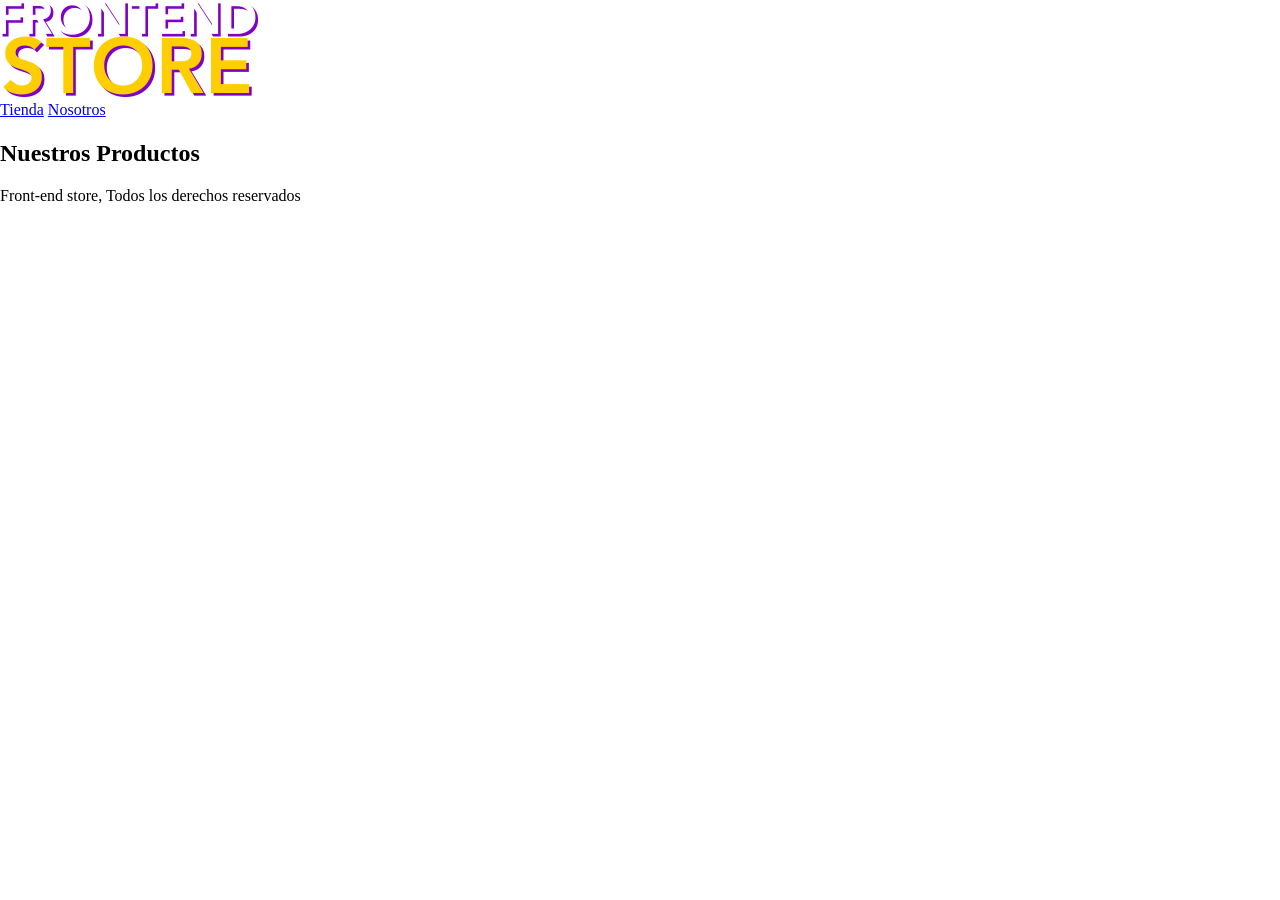
==== Index.htm @ 860268ea "V01" ====
<!DOCTYPE html>
<html lang="en">
    <head>
        <meta charset="UTF-8">
        <meta http-equiv="X-UA-Compatible" content="IE=edge">
        <meta name="viewport" content="width=device-width, initial-scale=1.0">
        <link rel="stylesheet" href="Diseño/normalize.css">
        <link rel="preconnect" href="https://fonts.googleapis.com">
        <link rel="preconnect" href="https://fonts.gstatic.com" crossorigin>
        <link href="https://fonts.googleapis.com/css2?family=Staatliches&display=swap" rel="stylesheet">
        <link rel="stylesheet" href="Diseño/Styles.css">
        <title>Front-end Store</title>
    </head>

    <body>
        <header>
            <img src="Diseño/logo.png" alt="Logo Front-end">
        </header>

        <nav>
            <a href="#">Tienda</a>
            <a href="#">Nosotros</a>
        </nav>

        <main>
            <h2>Nuestros Productos</h2>


        </main>

        <footer>
            <p>Front-end store, Todos los derechos reservados</p>
        </footer>

    </body>

</html>
---- Diseño/Styles.css ----
:root{
    --primario: #9C27B0;
    --primarioOscuro: #891190;
    --secundario: #FFCE08;
    --secundarioOscuro: rgb(233, 287, 2);
    --blanco: #FFF;
    --negro: #000;
    --fuentePrincipal: font-family: 'Staatliches', cursive;
}

/* Globales */ 

html{
    font-size: 62.5%;
}

body{
    font-size: 16px;
}
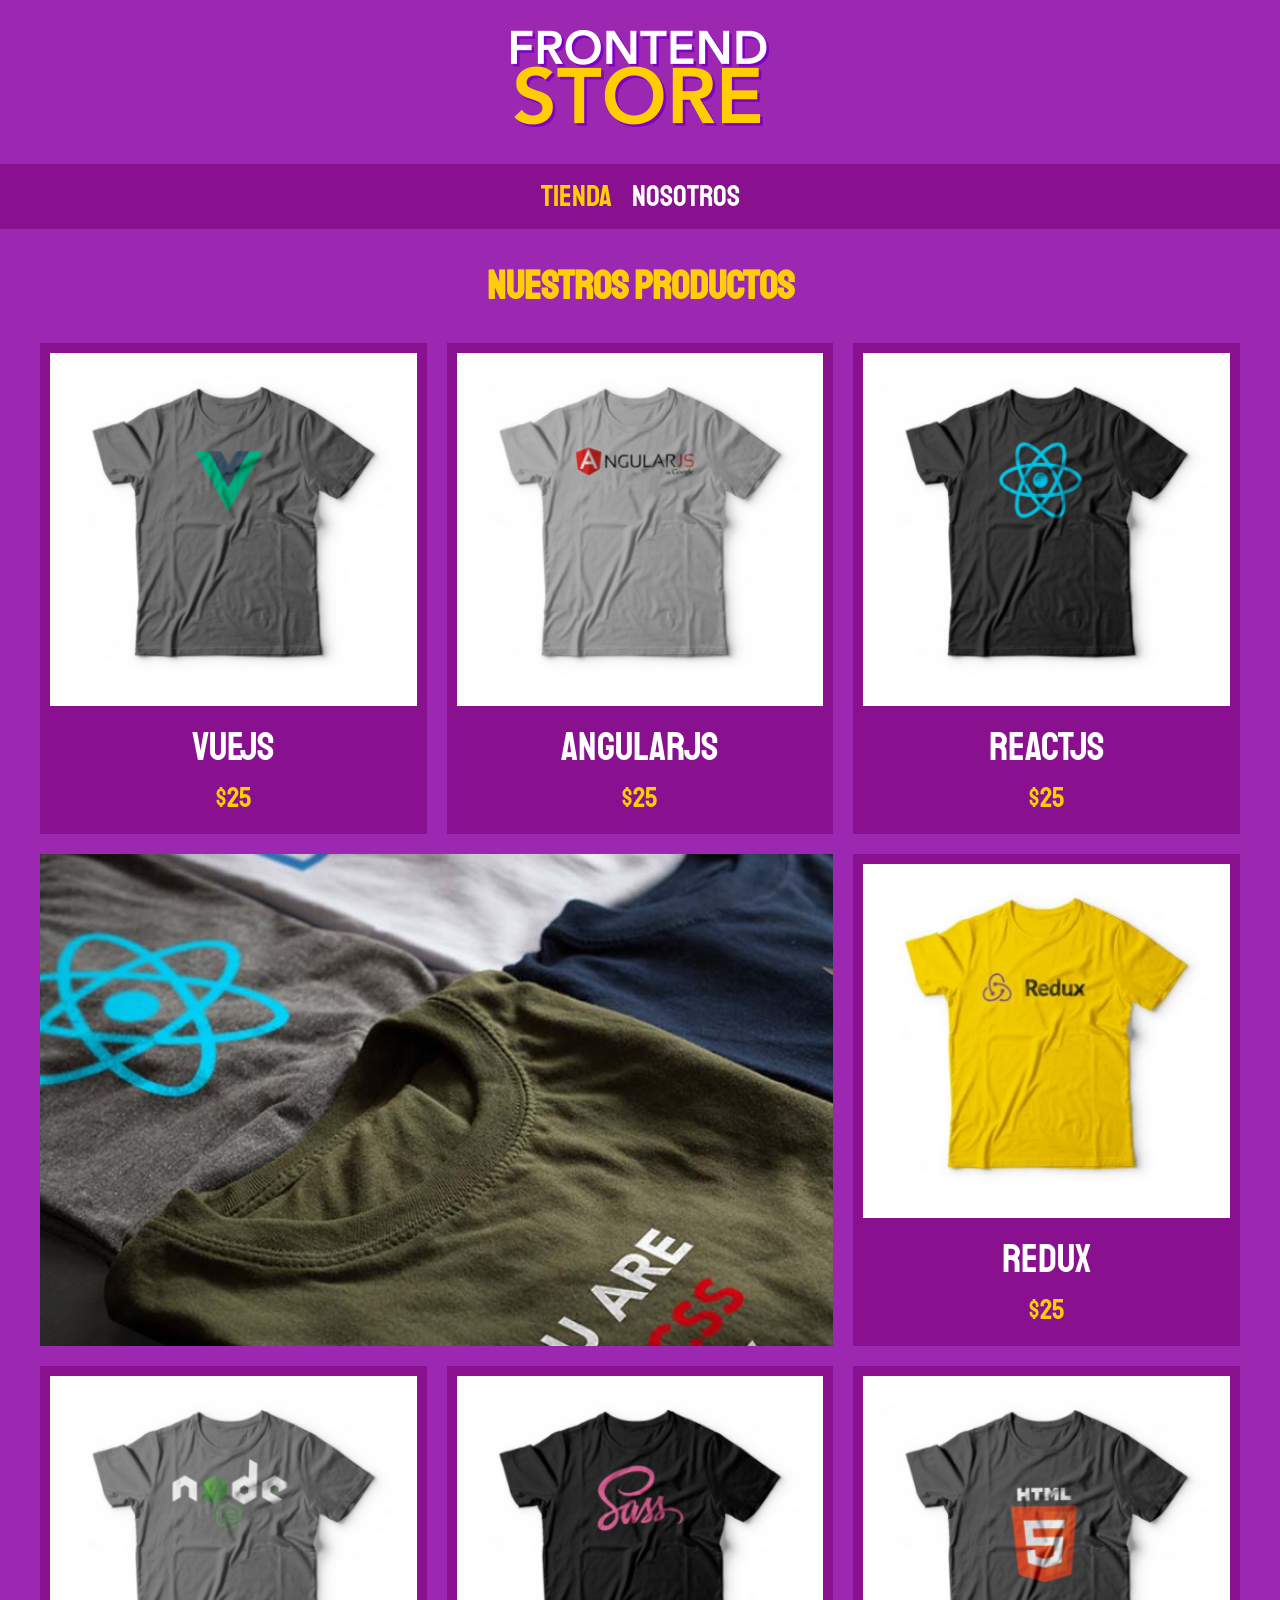
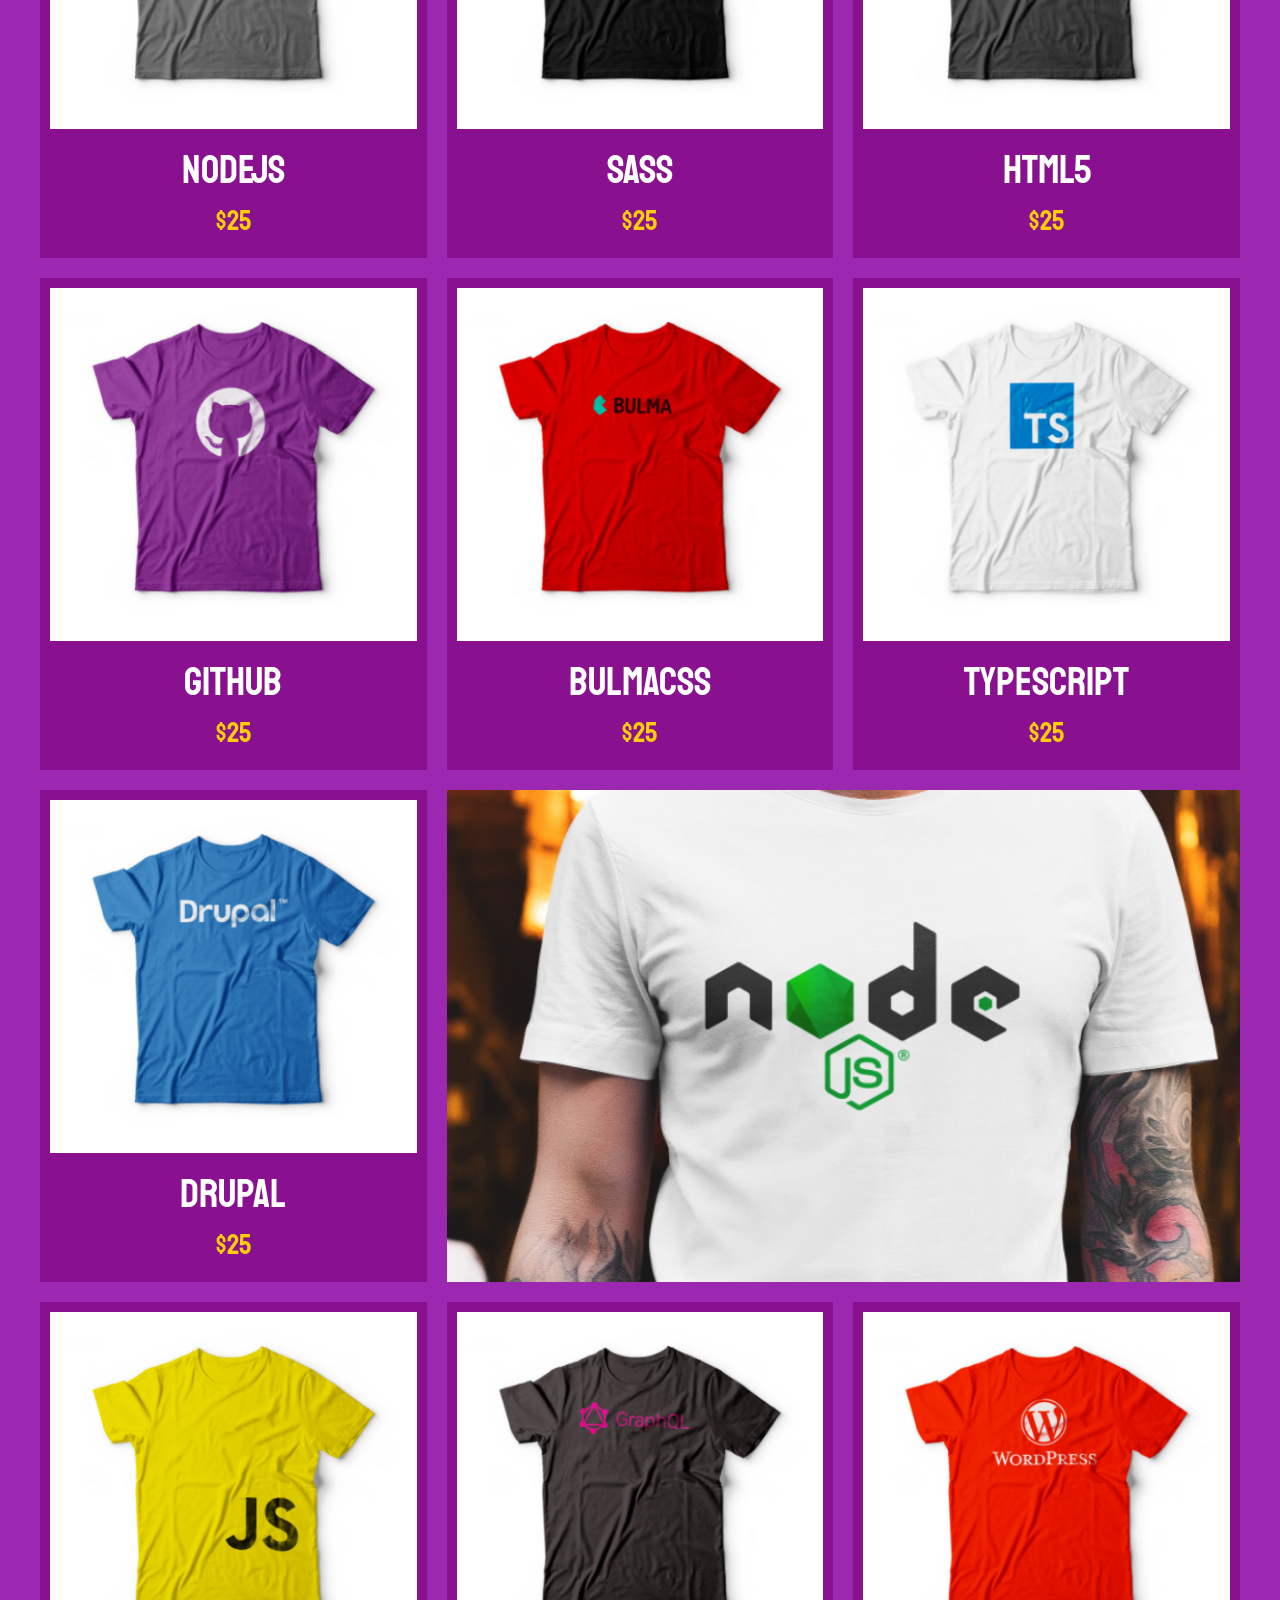
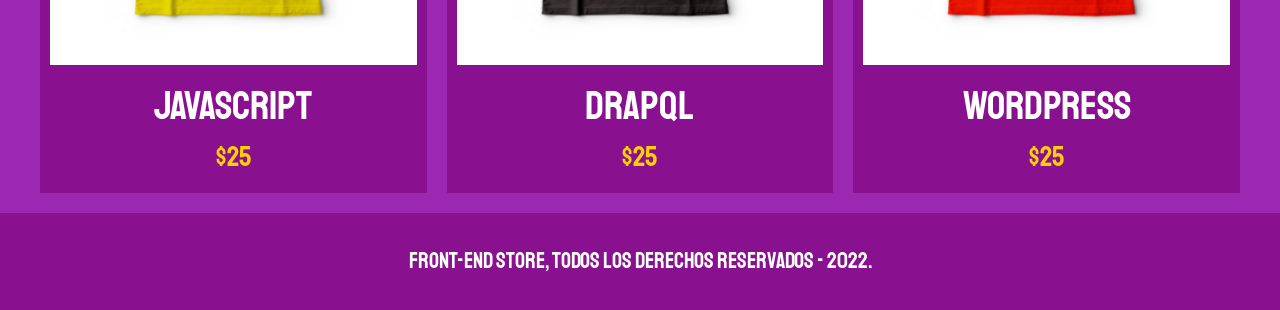
==== commit 3aa88f3d: "v02_1" ====
--- a/Index.htm
+++ b/Index.htm
@@ -13,23 +13,153 @@
     </head>
 
     <body>
-        <header>
-            <img src="Diseño/logo.png" alt="Logo Front-end">
+        <header class="header">
+            <a href="Index.htm">
+                <img class="header__logo" src="Diseño/logo.png" alt="Logotipo">
+            </a>
         </header>
 
-        <nav>
-            <a href="#">Tienda</a>
-            <a href="#">Nosotros</a>
+        <nav class="navegacion">
+            <a class="navegacion__enlace navegacion__enlace--activo" href="Index.htm">Tienda</a>
+            <a class="navegacion__enlace" href="Nosotros.htm">Nosotros</a>
         </nav>
 
-        <main>
-            <h2>Nuestros Productos</h2>
-
-
+        <main class="contenedor">
+            <h1>Nuestros Productos</h1>
+            <div class="grid">
+                <div class="producto">
+                    <a href="Producto.htm">
+                        <img class="producto__imagen" src="Diseño/1.jpg" alt="Imagen Camisa">
+                        <div class="producto__informacion">
+                            <p class="producto__nombre">VueJs</p>
+                            <p class="producto__precio">$25</p>
+                        </div>
+                    </a>
+                </div>
+                <div class="producto">
+                    <a href="Producto.htm">
+                        <img class="producto__imagen" src="Diseño/2.jpg" alt="Imagen Camisa">
+                        <div class="producto__informacion">
+                            <p class="producto__nombre">AngularJs</p>
+                            <p class="producto__precio">$25</p>
+                        </div>
+                    </a>
+                </div>
+                <div class="producto">
+                    <a href="Producto.htm">
+                        <img class="producto__imagen" src="Diseño/3.jpg" alt="Imagen Camisa">
+                        <div class="producto__informacion">
+                            <p class="producto__nombre">ReactJS</p>
+                            <p class="producto__precio">$25</p>
+                        </div>
+                    </a>
+                </div>
+                <div class="producto">
+                    <a href="Producto.htm">
+                        <img class="producto__imagen" src="Diseño/4.jpg" alt="Imagen Camisa">
+                        <div class="producto__informacion">
+                            <p class="producto__nombre">Redux</p>
+                            <p class="producto__precio">$25</p>
+                        </div>
+                    </a>
+                </div>
+                <div class="producto">
+                    <a href="Producto.htm">
+                        <img class="producto__imagen" src="Diseño/5.jpg" alt="Imagen Camisa">
+                        <div class="producto__informacion">
+                            <p class="producto__nombre">NodeJs</p>
+                            <p class="producto__precio">$25</p>
+                        </div>
+                    </a>
+                </div>
+                <div class="producto">
+                    <a href="Producto.htm">
+                        <img class="producto__imagen" src="Diseño/6.jpg" alt="Imagen Camisa">
+                        <div class="producto__informacion">
+                            <p class="producto__nombre">SASS</p>
+                            <p class="producto__precio">$25</p>
+                        </div>
+                    </a>
+                </div>
+                <div class="producto">
+                    <a href="Producto.htm">
+                        <img class="producto__imagen" src="Diseño/7.jpg" alt="Imagen Camisa">
+                        <div class="producto__informacion">
+                            <p class="producto__nombre">HTML5</p>
+                            <p class="producto__precio">$25</p>
+                        </div>
+                    </a>
+                </div>
+                <div class="producto">
+                    <a href="Producto.htm">
+                        <img class="producto__imagen" src="Diseño/8.jpg" alt="Imagen Camisa">
+                        <div class="producto__informacion">
+                            <p class="producto__nombre">GitHub</p>
+                            <p class="producto__precio">$25</p>
+                        </div>
+                    </a>
+                </div>
+                <div class="producto">
+                    <a href="Producto.htm">
+                        <img class="producto__imagen" src="Diseño/9.jpg" alt="Imagen Camisa">
+                        <div class="producto__informacion">
+                            <p class="producto__nombre">BulmaCSS</p>
+                            <p class="producto__precio">$25</p>
+                        </div>
+                    </a>
+                </div>
+                <div class="producto">
+                    <a href="Producto.htm">
+                        <img class="producto__imagen" src="Diseño/10.jpg" alt="Imagen Camisa">
+                        <div class="producto__informacion">
+                            <p class="producto__nombre">TypeScript</p>
+                            <p class="producto__precio">$25</p>
+                        </div>
+                    </a>
+                </div>
+                <div class="producto">
+                    <a href="Producto.htm">
+                        <img class="producto__imagen" src="Diseño/11.jpg" alt="Imagen Camisa">
+                        <div class="producto__informacion">
+                            <p class="producto__nombre">Drupal</p>
+                            <p class="producto__precio">$25</p>
+                        </div>
+                    </a>
+                </div>
+                <div class="producto">
+                    <a href="Producto.htm">
+                        <img class="producto__imagen" src="Diseño/12.jpg" alt="Imagen Camisa">
+                        <div class="producto__informacion">
+                            <p class="producto__nombre">JavaScript</p>
+                            <p class="producto__precio">$25</p>
+                        </div>
+                    </a>
+                </div>
+                <div class="producto">
+                    <a href="Producto.htm">
+                        <img class="producto__imagen" src="Diseño/13.jpg" alt="Imagen Camisa">
+                        <div class="producto__informacion">
+                            <p class="producto__nombre">DrapQL</p>
+                            <p class="producto__precio">$25</p>
+                        </div>
+                    </a>
+                </div>
+                <div class="producto">
+                    <a href="Producto.htm">
+                        <img class="producto__imagen" src="Diseño/14.jpg" alt="Imagen Camisa">
+                        <div class="producto__informacion">
+                            <p class="producto__nombre">WordPress</p>
+                            <p class="producto__precio">$25</p>
+                        </div>
+                    </a>
+                </div>
+                <div class="grafico grafico--camisas"></div>
+                <div class="grafico grafico--node"></div>
+            </div>
         </main>
 
-        <footer>
-            <p>Front-end store, Todos los derechos reservados</p>
+        <footer class="footer">
+            <p class="footer__texto">Front-End Store, Todos los derechos reservados - 2022.</p>
         </footer>
 
     </body>
--- a/Diseño/Styles.css
+++ b/Diseño/Styles.css
@@ -5,16 +5,245 @@
     --secundarioOscuro: rgb(233, 287, 2);
     --blanco: #FFF;
     --negro: #000;
-    --fuentePrincipal: font-family: 'Staatliches', cursive;
+    --fuentePrincipal: 'Staatliches', cursive;
 }
 
 /* Globales */ 
-
 html{
     font-size: 62.5%;
+    box-sizing: border-box;
 }
 
 body{
     font-size: 16px;
-}
-
+    background-color: var(--primario);
+    line-height: 1.5;
+}
+
+*, *:before, *:after {
+    box-sizing: inherit;
+}
+
+p{
+    font-size: 1.8rem;
+    font-family: Arial, Helvetica, sans-serif;
+    color: var(--blanco);
+}
+
+a{
+    text-decoration: none;
+}
+
+img{
+    width: 100%;
+}
+
+.contenedor{
+    max-width: 120rem;
+    margin: 0 auto;
+}
+
+h1,h2,h3{
+    text-align: center;
+    color: var(--secundario);
+    font-family: var(--fuentePrincipal);
+}
+
+h1{
+    font-size: 4rem;
+}
+
+h2{
+    font-size: 3.2rem;
+}
+
+h3{
+    font-size: 2.4rem;
+}
+
+/* Header */
+.header{
+    display: flex;
+    justify-content: center;
+}
+
+.header__logo{
+    margin: 3rem 0;
+}
+
+/* Navegacion */
+.navegacion{
+    background-color: var(--primarioOscuro);
+    padding: 1rem 0;
+    display: flex;    
+    justify-content: center;
+    gap: 2rem;
+}
+
+.navegacion__enlace{
+    color: var(--blanco);
+    font-family: var(--fuentePrincipal);
+    font-size: 3rem;
+}
+.navegacion__enlace--activo, .navegacion__enlace:hover{
+    color: var(--secundario);
+}
+
+/* Footer */
+.footer{
+    background-color: var(--primarioOscuro);
+    padding: 1rem 0;
+    margin-top: 2rem;
+}
+
+.footer__texto{
+    font-family: var(--fuentePrincipal);
+    text-align: center;
+    font-size: 2.2rem;
+}
+
+/* Productos */
+
+.grid{
+    display: grid;
+    grid-template-columns: repeat(2, 1fr);
+    gap: 2rem;
+}
+
+@media (min-width: 768px) {
+    .grid{
+        grid-template-columns: repeat(3, 1fr);
+    }
+}
+
+.producto{
+    background-color: var(--primarioOscuro);
+    padding: 1rem;
+}
+
+.producto__nombre{
+    font-size: 4rem;
+}
+
+.producto__precio{
+    font-size: 2.8rem;
+    color: var(--secundario);
+}
+
+.producto__nombre, .producto__precio{
+    font-family: var(--fuentePrincipal);
+    margin: 1rem 0;
+    text-align: center;
+    line-height: 1.2;
+}
+
+/* Graficos */
+.grafico{
+    min-height: 30rem;
+    background-repeat: no-repeat;
+    background-size: cover;
+    grid-column: 1 / 3;
+}
+
+.grafico--camisas{
+    background-image: url(../Diseño/grafico1.jpg);
+    grid-row: 2 / 3;
+}
+
+.grafico--node{
+    background-image: url(../Diseño/grafico2.jpg);
+    grid-row: 8 / 9;
+}
+
+@media (min-width: 768px) {
+    .grafico--node{
+        grid-row: 5 / 6;
+        grid-column: 2 / 4; 
+    }
+}
+
+/* Sobre Nosotros */
+
+.nosotros{
+    display: grid;
+    grid-template-rows: repeat(2, auto);
+}
+
+@media (min-width: 768px) {
+    .nosotros{
+        grid-template-columns: repeat(2, 1fr);
+        column-gap: 2rem;
+    }
+}
+
+.nosotros__imagen{
+    grid-row: 1 / 2;
+}
+
+@media (min-width: 768px) {
+    .nosotros__imagen{
+        grid-column: 2 / 3;
+    }
+}
+
+/* Bloques */
+
+.bloques{
+    display: grid;
+    grid-template-columns: repeat(2, 1fr);
+    gap: 2rem;
+}
+
+@media (min-width: 768px) {
+    .bloques{
+        grid-template-columns: repeat(4, 1fr);
+    }
+}
+
+.bloque{
+    text-align: center;
+}
+
+.bloque__titulo{
+    margin: 0;
+}
+
+/* Pag_Producto */
+@media (min-width: 768px) {
+    .camisa{
+        display: grid;
+        grid-template-columns: repeat(2, 1fr);
+        column-gap: 2rem;
+    }
+}
+
+.formulario{
+    display: grid;
+    grid-template-columns: repeat(2, 1fr);
+}
+
+.formulario__submit{
+    background-color: var(--secundario);
+    border: none;
+    font-size: 2rem;
+    font-family: var(--fuentePrincipal);
+    padding: 2rem;
+    transition: background-color .3s ease;
+    grid-column: 1 / 3;
+}
+
+.formulario__submit:hover{
+    cursor: pointer;
+    background-color: var(--secundarioOscuro);
+}
+
+.formulario__campo{
+    border: 1rem solid var(--primarioOscuro);
+    background-color: transparent;
+    color: var(--blanco);
+    font-size: 2rem;
+    font-family: Arial, Helvetica, sans-serif;
+    padding: 1rem;
+    appearance: none;
+}
+
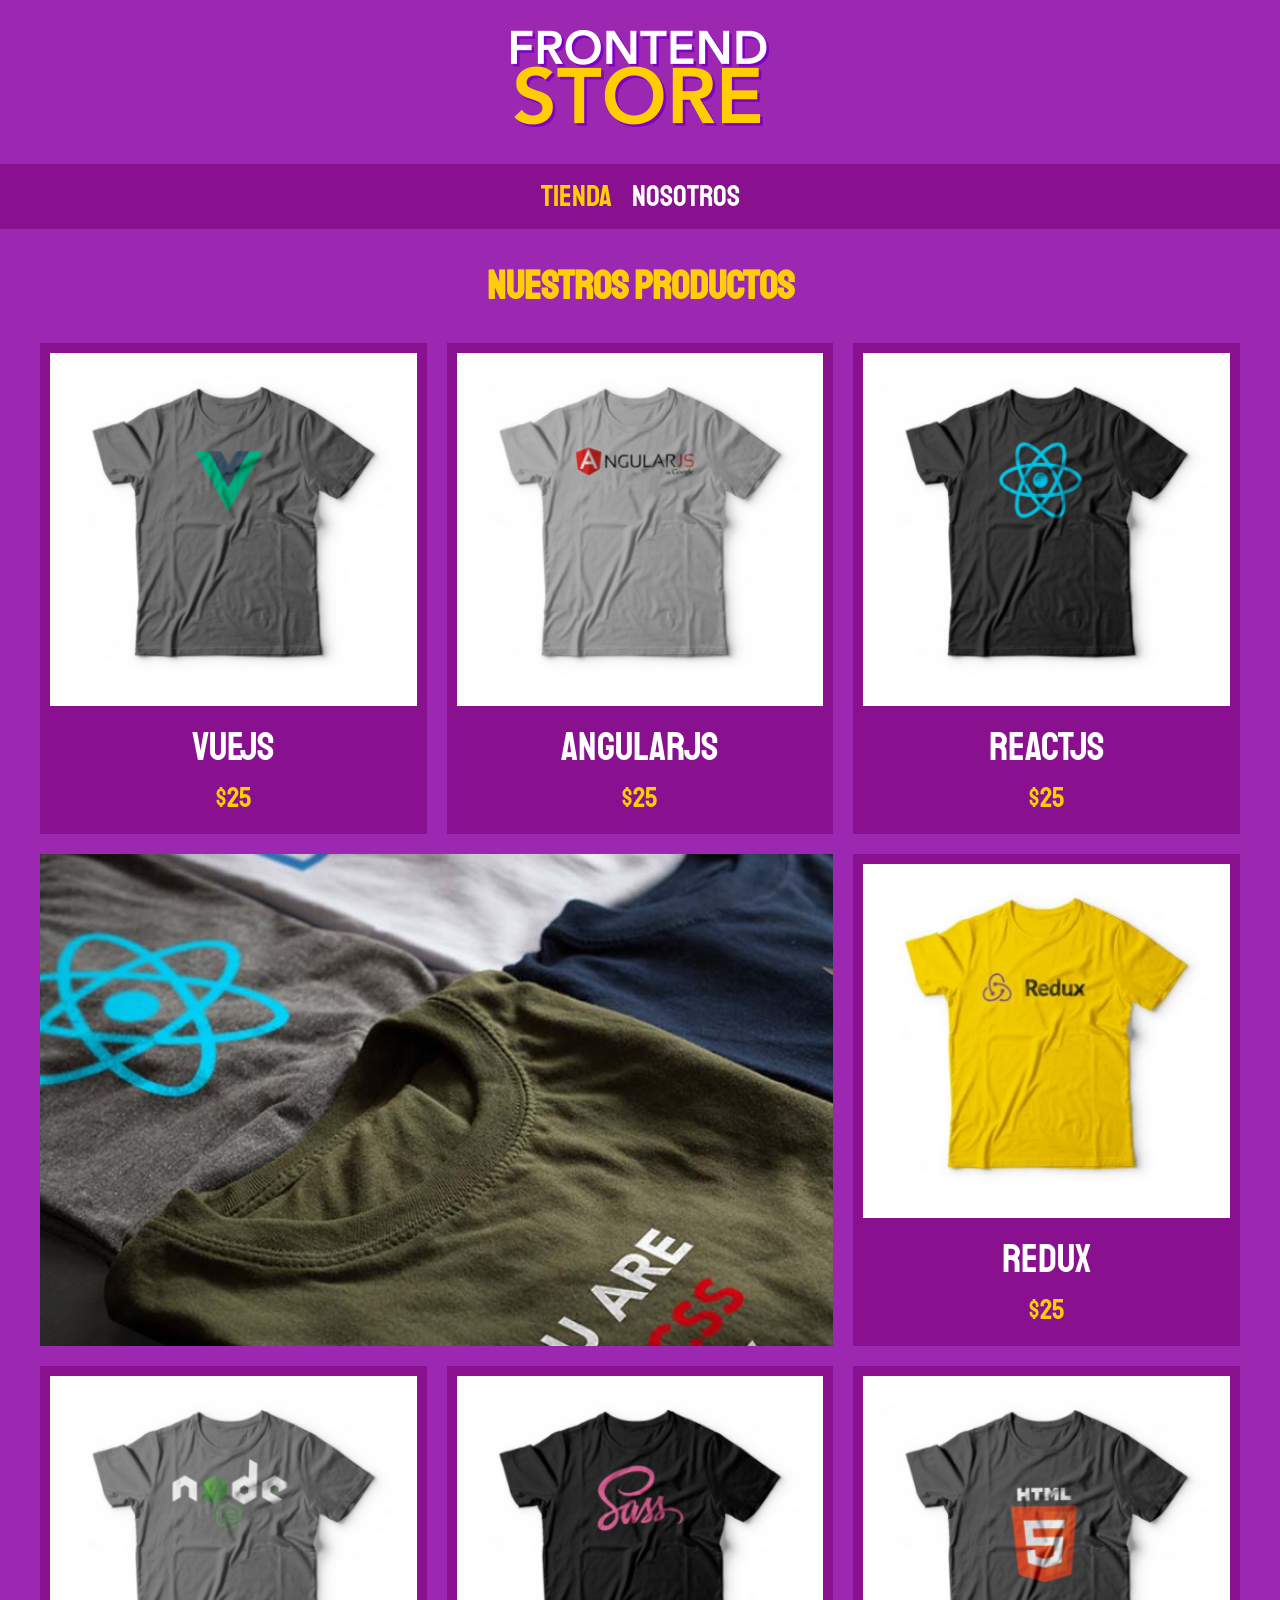
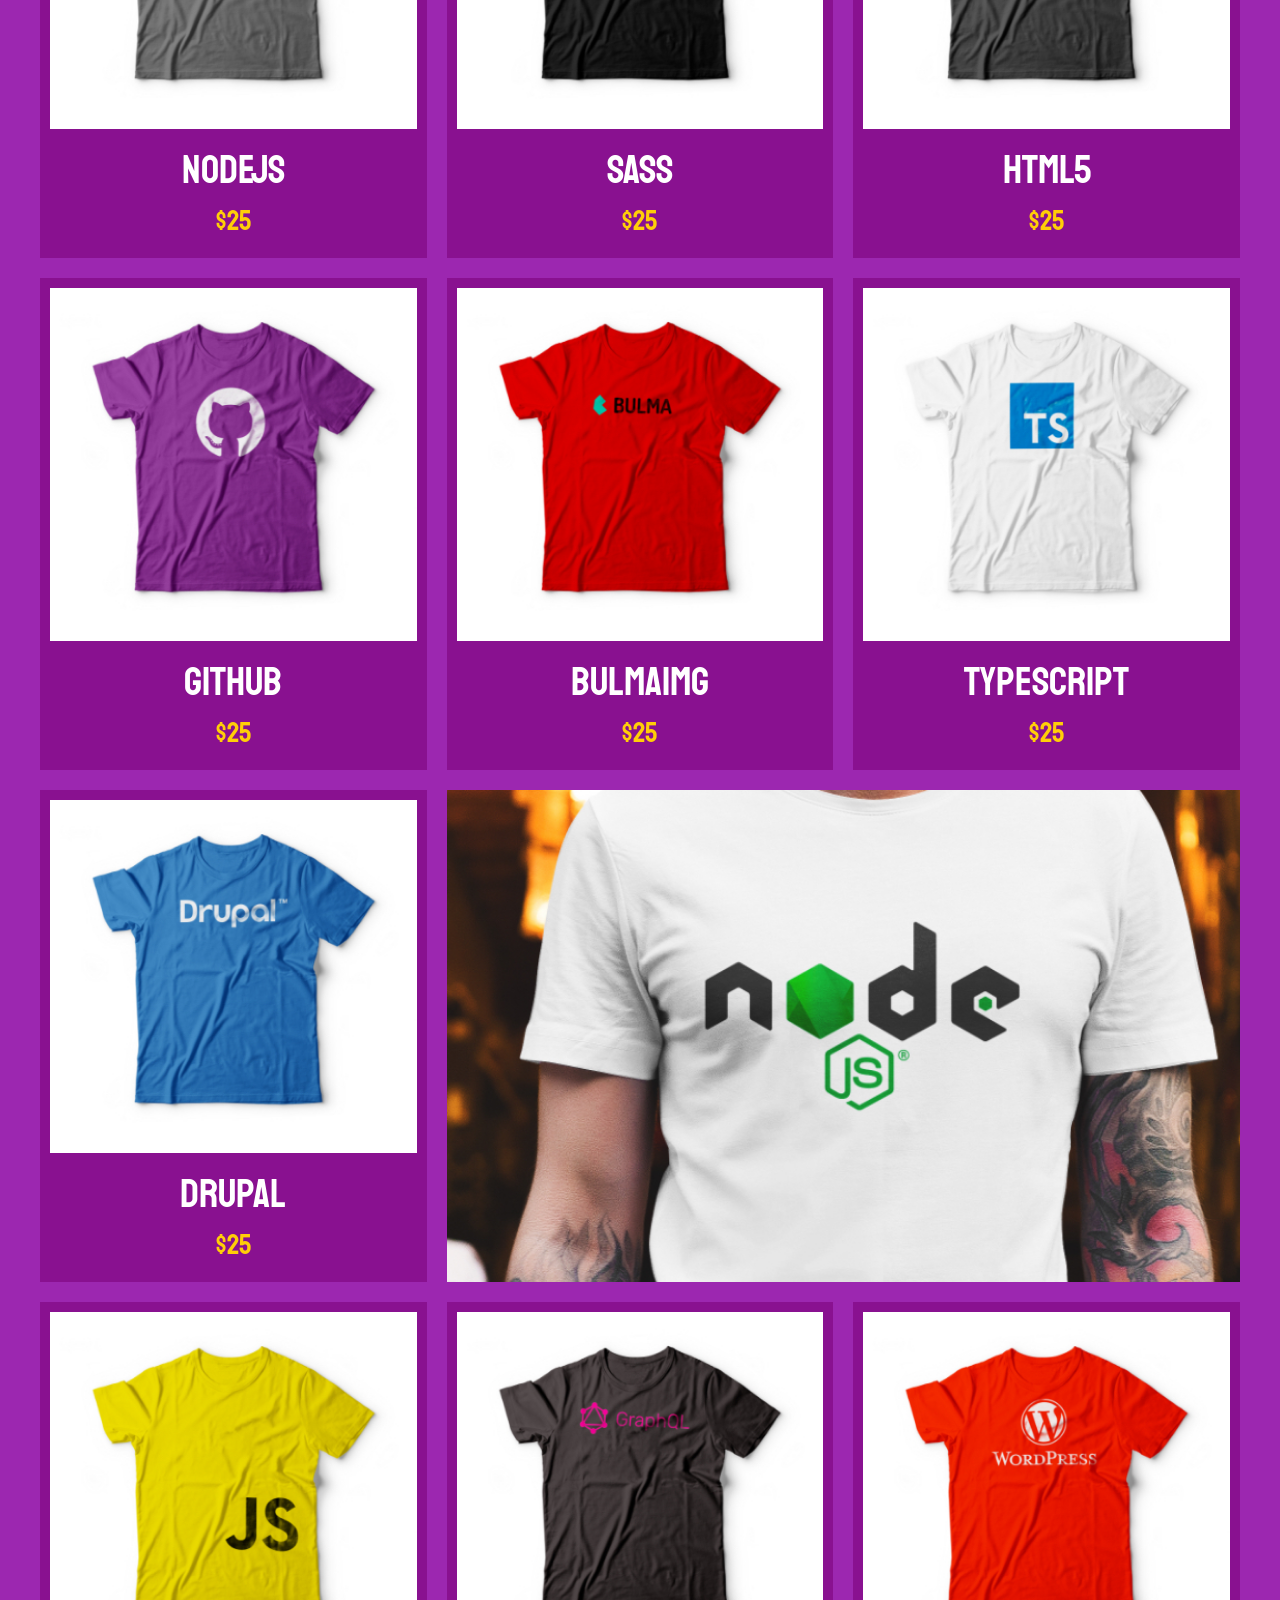
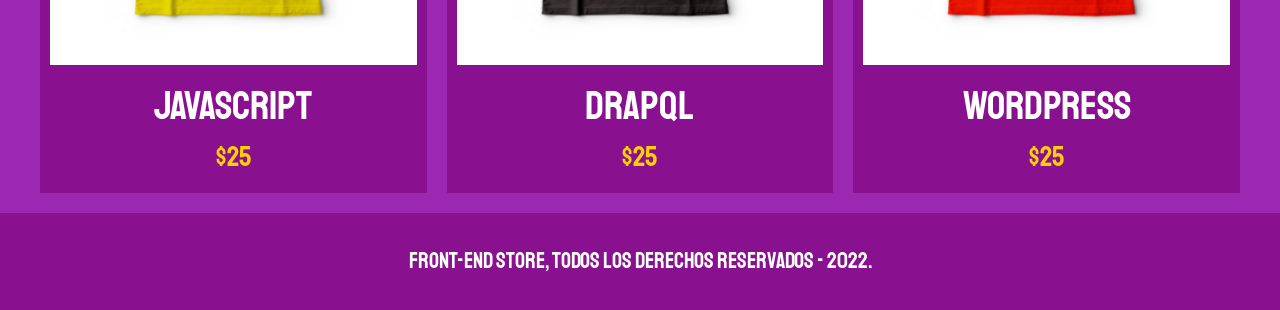
==== commit cd20c6fe: "V4" ====
--- a/Index.htm
+++ b/Index.htm
@@ -4,18 +4,18 @@
         <meta charset="UTF-8">
         <meta http-equiv="X-UA-Compatible" content="IE=edge">
         <meta name="viewport" content="width=device-width, initial-scale=1.0">
-        <link rel="stylesheet" href="Diseño/normalize.css">
+        <link rel="stylesheet" href="css/normalize.css">
         <link rel="preconnect" href="https://fonts.googleapis.com">
         <link rel="preconnect" href="https://fonts.gstatic.com" crossorigin>
         <link href="https://fonts.googleapis.com/css2?family=Staatliches&display=swap" rel="stylesheet">
-        <link rel="stylesheet" href="Diseño/Styles.css">
+        <link rel="stylesheet" href="css/Styles.css">
         <title>Front-end Store</title>
     </head>
 
     <body>
         <header class="header">
             <a href="Index.htm">
-                <img class="header__logo" src="Diseño/logo.png" alt="Logotipo">
+                <img class="header__logo" src="img/logo.png" alt="Logotipo">
             </a>
         </header>
 
@@ -29,7 +29,7 @@
             <div class="grid">
                 <div class="producto">
                     <a href="Producto.htm">
-                        <img class="producto__imagen" src="Diseño/1.jpg" alt="Imagen Camisa">
+                        <img class="producto__imagen" src="img/1.jpg" alt="Imagen Camisa">
                         <div class="producto__informacion">
                             <p class="producto__nombre">VueJs</p>
                             <p class="producto__precio">$25</p>
@@ -38,7 +38,7 @@
                 </div>
                 <div class="producto">
                     <a href="Producto.htm">
-                        <img class="producto__imagen" src="Diseño/2.jpg" alt="Imagen Camisa">
+                        <img class="producto__imagen" src="img/2.jpg" alt="Imagen Camisa">
                         <div class="producto__informacion">
                             <p class="producto__nombre">AngularJs</p>
                             <p class="producto__precio">$25</p>
@@ -47,7 +47,7 @@
                 </div>
                 <div class="producto">
                     <a href="Producto.htm">
-                        <img class="producto__imagen" src="Diseño/3.jpg" alt="Imagen Camisa">
+                        <img class="producto__imagen" src="img/3.jpg" alt="Imagen Camisa">
                         <div class="producto__informacion">
                             <p class="producto__nombre">ReactJS</p>
                             <p class="producto__precio">$25</p>
@@ -56,7 +56,7 @@
                 </div>
                 <div class="producto">
                     <a href="Producto.htm">
-                        <img class="producto__imagen" src="Diseño/4.jpg" alt="Imagen Camisa">
+                        <img class="producto__imagen" src="img/4.jpg" alt="Imagen Camisa">
                         <div class="producto__informacion">
                             <p class="producto__nombre">Redux</p>
                             <p class="producto__precio">$25</p>
@@ -65,7 +65,7 @@
                 </div>
                 <div class="producto">
                     <a href="Producto.htm">
-                        <img class="producto__imagen" src="Diseño/5.jpg" alt="Imagen Camisa">
+                        <img class="producto__imagen" src="img/5.jpg" alt="Imagen Camisa">
                         <div class="producto__informacion">
                             <p class="producto__nombre">NodeJs</p>
                             <p class="producto__precio">$25</p>
@@ -74,7 +74,7 @@
                 </div>
                 <div class="producto">
                     <a href="Producto.htm">
-                        <img class="producto__imagen" src="Diseño/6.jpg" alt="Imagen Camisa">
+                        <img class="producto__imagen" src="img/6.jpg" alt="Imagen Camisa">
                         <div class="producto__informacion">
                             <p class="producto__nombre">SASS</p>
                             <p class="producto__precio">$25</p>
@@ -83,7 +83,7 @@
                 </div>
                 <div class="producto">
                     <a href="Producto.htm">
-                        <img class="producto__imagen" src="Diseño/7.jpg" alt="Imagen Camisa">
+                        <img class="producto__imagen" src="img/7.jpg" alt="Imagen Camisa">
                         <div class="producto__informacion">
                             <p class="producto__nombre">HTML5</p>
                             <p class="producto__precio">$25</p>
@@ -92,7 +92,7 @@
                 </div>
                 <div class="producto">
                     <a href="Producto.htm">
-                        <img class="producto__imagen" src="Diseño/8.jpg" alt="Imagen Camisa">
+                        <img class="producto__imagen" src="img/8.jpg" alt="Imagen Camisa">
                         <div class="producto__informacion">
                             <p class="producto__nombre">GitHub</p>
                             <p class="producto__precio">$25</p>
@@ -101,16 +101,16 @@
                 </div>
                 <div class="producto">
                     <a href="Producto.htm">
-                        <img class="producto__imagen" src="Diseño/9.jpg" alt="Imagen Camisa">
+                        <img class="producto__imagen" src="img/9.jpg" alt="Imagen Camisa">
                         <div class="producto__informacion">
-                            <p class="producto__nombre">BulmaCSS</p>
+                            <p class="producto__nombre">Bulmaimg</p>
                             <p class="producto__precio">$25</p>
                         </div>
                     </a>
                 </div>
                 <div class="producto">
                     <a href="Producto.htm">
-                        <img class="producto__imagen" src="Diseño/10.jpg" alt="Imagen Camisa">
+                        <img class="producto__imagen" src="img/10.jpg" alt="Imagen Camisa">
                         <div class="producto__informacion">
                             <p class="producto__nombre">TypeScript</p>
                             <p class="producto__precio">$25</p>
@@ -119,7 +119,7 @@
                 </div>
                 <div class="producto">
                     <a href="Producto.htm">
-                        <img class="producto__imagen" src="Diseño/11.jpg" alt="Imagen Camisa">
+                        <img class="producto__imagen" src="img/11.jpg" alt="Imagen Camisa">
                         <div class="producto__informacion">
                             <p class="producto__nombre">Drupal</p>
                             <p class="producto__precio">$25</p>
@@ -128,7 +128,7 @@
                 </div>
                 <div class="producto">
                     <a href="Producto.htm">
-                        <img class="producto__imagen" src="Diseño/12.jpg" alt="Imagen Camisa">
+                        <img class="producto__imagen" src="img/12.jpg" alt="Imagen Camisa">
                         <div class="producto__informacion">
                             <p class="producto__nombre">JavaScript</p>
                             <p class="producto__precio">$25</p>
@@ -137,7 +137,7 @@
                 </div>
                 <div class="producto">
                     <a href="Producto.htm">
-                        <img class="producto__imagen" src="Diseño/13.jpg" alt="Imagen Camisa">
+                        <img class="producto__imagen" src="img/13.jpg" alt="Imagen Camisa">
                         <div class="producto__informacion">
                             <p class="producto__nombre">DrapQL</p>
                             <p class="producto__precio">$25</p>
@@ -146,7 +146,7 @@
                 </div>
                 <div class="producto">
                     <a href="Producto.htm">
-                        <img class="producto__imagen" src="Diseño/14.jpg" alt="Imagen Camisa">
+                        <img class="producto__imagen" src="img/14.jpg" alt="Imagen Camisa">
                         <div class="producto__informacion">
                             <p class="producto__nombre">WordPress</p>
                             <p class="producto__precio">$25</p>
--- a/css/Styles.css
+++ b/css/Styles.css
@@ -0,0 +1,249 @@
+:root{
+    --primario: #9C27B0;
+    --primarioOscuro: #891190;
+    --secundario: #FFCE08;
+    --secundarioOscuro: rgb(233, 287, 2);
+    --blanco: #FFF;
+    --negro: #000;
+    --fuentePrincipal: 'Staatliches', cursive;
+}
+
+/* Globales */ 
+html{
+    font-size: 62.5%;
+    box-sizing: border-box;
+}
+
+body{
+    font-size: 16px;
+    background-color: var(--primario);
+    line-height: 1.5;
+}
+
+*, *:before, *:after {
+    box-sizing: inherit;
+}
+
+p{
+    font-size: 1.8rem;
+    font-family: Arial, Helvetica, sans-serif;
+    color: var(--blanco);
+}
+
+a{
+    text-decoration: none;
+}
+
+img{
+    width: 100%;
+}
+
+.contenedor{
+    max-width: 120rem;
+    margin: 0 auto;
+}
+
+h1,h2,h3{
+    text-align: center;
+    color: var(--secundario);
+    font-family: var(--fuentePrincipal);
+}
+
+h1{
+    font-size: 4rem;
+}
+
+h2{
+    font-size: 3.2rem;
+}
+
+h3{
+    font-size: 2.4rem;
+}
+
+/* Header */
+.header{
+    display: flex;
+    justify-content: center;
+}
+
+.header__logo{
+    margin: 3rem 0;
+}
+
+/* Navegacion */
+.navegacion{
+    background-color: var(--primarioOscuro);
+    padding: 1rem 0;
+    display: flex;    
+    justify-content: center;
+    gap: 2rem;
+}
+
+.navegacion__enlace{
+    color: var(--blanco);
+    font-family: var(--fuentePrincipal);
+    font-size: 3rem;
+}
+.navegacion__enlace--activo, .navegacion__enlace:hover{
+    color: var(--secundario);
+}
+
+/* Footer */
+.footer{
+    background-color: var(--primarioOscuro);
+    padding: 1rem 0;
+    margin-top: 2rem;
+}
+
+.footer__texto{
+    font-family: var(--fuentePrincipal);
+    text-align: center;
+    font-size: 2.2rem;
+}
+
+/* Productos */
+
+.grid{
+    display: grid;
+    grid-template-columns: repeat(2, 1fr);
+    gap: 2rem;
+}
+
+@media (min-width: 768px) {
+    .grid{
+        grid-template-columns: repeat(3, 1fr);
+    }
+}
+
+.producto{
+    background-color: var(--primarioOscuro);
+    padding: 1rem;
+}
+
+.producto__nombre{
+    font-size: 4rem;
+}
+
+.producto__precio{
+    font-size: 2.8rem;
+    color: var(--secundario);
+}
+
+.producto__nombre, .producto__precio{
+    font-family: var(--fuentePrincipal);
+    margin: 1rem 0;
+    text-align: center;
+    line-height: 1.2;
+}
+
+/* Graficos */
+.grafico{
+    min-height: 30rem;
+    background-repeat: no-repeat;
+    background-size: cover;
+    grid-column: 1 / 3;
+}
+
+.grafico--camisas{
+    background-image: url(../img/grafico1.jpg);
+    grid-row: 2 / 3;
+}
+
+.grafico--node{
+    background-image: url(../img/grafico2.jpg);
+    grid-row: 8 / 9;
+}
+
+@media (min-width: 768px) {
+    .grafico--node{
+        grid-row: 5 / 6;
+        grid-column: 2 / 4; 
+    }
+}
+
+/* Sobre Nosotros */
+
+.nosotros{
+    display: grid;
+    grid-template-rows: repeat(2, auto);
+}
+
+@media (min-width: 768px) {
+    .nosotros{
+        grid-template-columns: repeat(2, 1fr);
+        column-gap: 2rem;
+    }
+}
+
+.nosotros__imagen{
+    grid-row: 1 / 2;
+}
+
+@media (min-width: 768px) {
+    .nosotros__imagen{
+        grid-column: 2 / 3;
+    }
+}
+
+/* Bloques */
+
+.bloques{
+    display: grid;
+    grid-template-columns: repeat(2, 1fr);
+    gap: 2rem;
+}
+
+@media (min-width: 768px) {
+    .bloques{
+        grid-template-columns: repeat(4, 1fr);
+    }
+}
+
+.bloque{
+    text-align: center;
+}
+
+.bloque__titulo{
+    margin: 0;
+}
+
+/* Pag_Producto */
+@media (min-width: 768px) {
+    .camisa{
+        display: grid;
+        grid-template-columns: repeat(2, 1fr);
+        column-gap: 2rem;
+    }
+}
+
+.formulario{
+    display: grid;
+    grid-template-columns: repeat(2, 1fr);
+}
+
+.formulario__submit{
+    background-color: var(--secundario);
+    border: none;
+    font-size: 2rem;
+    font-family: var(--fuentePrincipal);
+    padding: 2rem;
+    transition: background-color .3s ease;
+    grid-column: 1 / 3;
+}
+
+.formulario__submit:hover{
+    cursor: pointer;
+    background-color: var(--secundarioOscuro);
+}
+
+.formulario__campo{
+    border: 1rem solid var(--primarioOscuro);
+    background-color: transparent;
+    color: var(--blanco);
+    font-size: 2rem;
+    font-family: Arial, Helvetica, sans-serif;
+    padding: 1rem;
+    appearance: none;
+}
+
